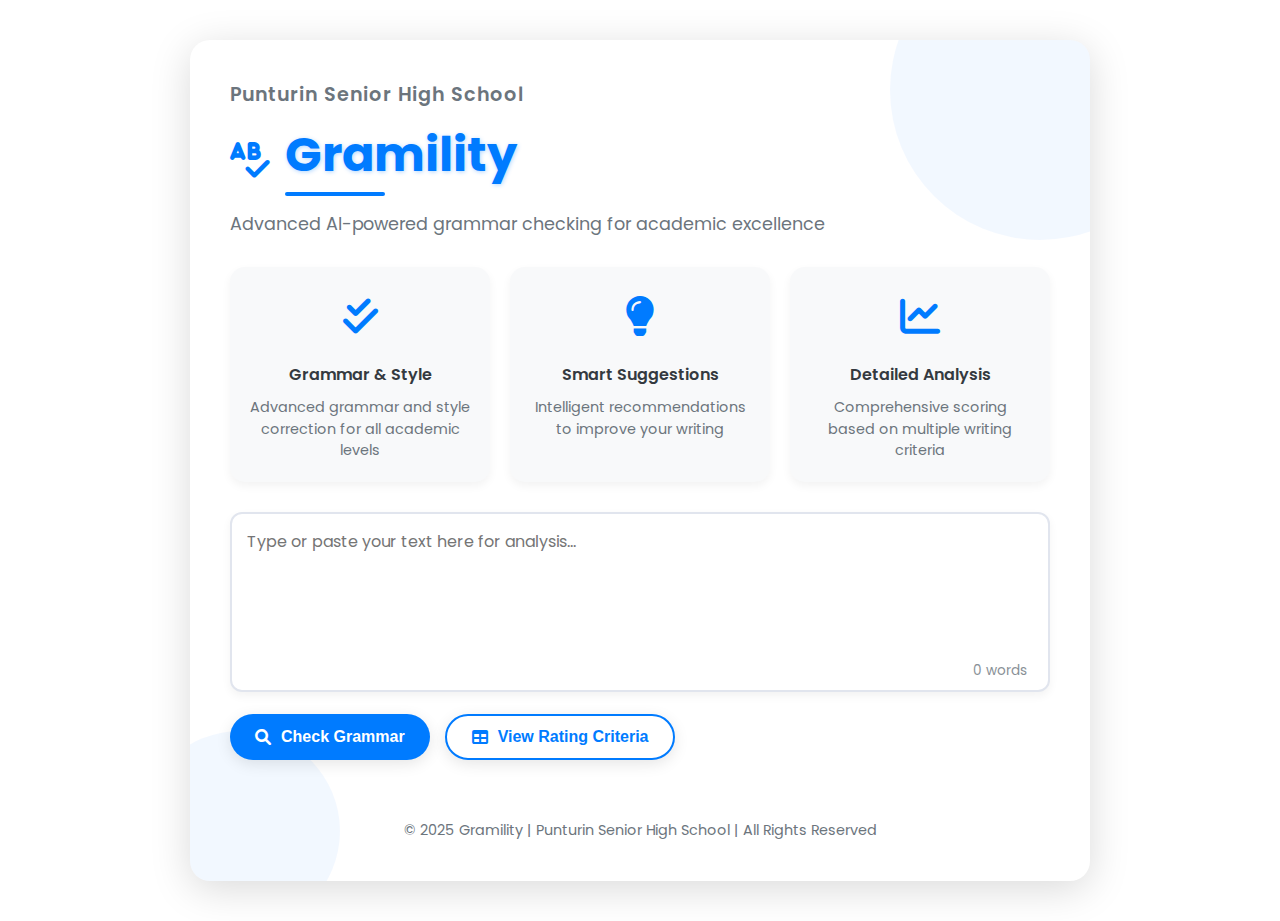
==== index.html @ a482ef55 "Update and rename Gramility 2.1.html to index.html" ====
<!DOCTYPE html>
<html lang="en">
<head>
    <meta charset="UTF-8">
    <meta name="viewport" content="width=device-width, initial-scale=1.0">
    <title>Gramility - Advanced Grammar Checker</title>
    <link rel="stylesheet" href="https://cdnjs.cloudflare.com/ajax/libs/font-awesome/6.0.0/css/all.min.css">
    <link rel="stylesheet" href="style.css">
    <script src="func.js"></script>
</head>
<body>
    <div class="container">
        <div class="decorative-circle circle-1"></div>
        <div class="decorative-circle circle-2"></div>
        
        <div class="header">
            <h2>Punturin Senior High School</h2>
            <div class="logo">
                <div class="logo-icon">
                    <i class="fas fa-spell-check"></i>
                </div>
                <h1>Gramility</h1>
            </div>
            <p class="tagline">Advanced AI-powered grammar checking for academic excellence</p>
        </div>
        
        <div class="features">
            <div class="feature-card">
                <div class="feature-icon">
                    <i class="fas fa-check-double"></i>
                </div>
                <div class="feature-title">Grammar & Style</div>
                <div class="feature-description">Advanced grammar and style correction for all academic levels</div>
            </div>
            <div class="feature-card">
                <div class="feature-icon">
                    <i class="fas fa-lightbulb"></i>
                </div>
                <div class="feature-title">Smart Suggestions</div>
                <div class="feature-description">Intelligent recommendations to improve your writing</div>
            </div>
            <div class="feature-card">
                <div class="feature-icon">
                    <i class="fas fa-chart-line"></i>
                </div>
                <div class="feature-title">Detailed Analysis</div>
                <div class="feature-description">Comprehensive scoring based on multiple writing criteria</div>
            </div>
        </div>
        
        <div class="input-section">
            <div class="textarea-container">
                <textarea id="textInput" placeholder="Type or paste your text here for analysis..."></textarea>
                <div class="word-counter">0 words</div>
            </div>
            <div class="buttons-container">
                <button class="btn-primary" onclick="checkGrammar()">
                    <i class="fas fa-search"></i> Check Grammar
                </button>
                <button class="btn-secondary" onclick="toggleTable()">
                    <i class="fas fa-table"></i> View Rating Criteria
                </button>
            </div>
            <div id="loadingMessage" class="loading" style="display: none;">
                <i class="fas fa-spinner fa-spin"></i> Analyzing your text...
            </div>
        </div>
        
        <div id="output" class="output-container" style="display: none;"></div>
        
        <div class="table-container" id="tableContainer">
            <div class="table-wrapper">
                <table>
                    <tr>
                        <th>Rating</th>
                        <th>Grammar & Mechanics</th>
                        <th>Coherence & Flow</th>
                        <th>Organization</th>
                        <th>Focus & Relevance</th>
                    </tr>
                    <tr>
                        <td><span class="rating-badge rating-excellent">Excellent (90%-100%)</span></td>
                        <td>No significant errors; proper punctuation, spelling, and structure</td>
                        <td>Ideas are logically connected; smooth transition</td>
                        <td>Clear structure with strong introduction, body, and conclusion</td>
                        <td>Stays completely on topic with strong, clear argument</td>
                    </tr>
                    <tr>
                        <td><span class="rating-badge rating-good">Good (70%-80%)</span></td>
                        <td>Few minor issues</td>
                        <td>Mostly logical; some choppy or unclear transitions</td>
                        <td>Mostly structured; minor issues in organization</td>
                        <td>Stays on topic</td>
                    </tr>
                    <tr>
                        <td><span class="rating-badge rating-satisfactory">Satisfactory (50%-60%)</span></td>
                        <td>Several noticeable errors; some impact on clarity</td>
                        <td>Ideas somewhat connected; transitions need improvement</td>
                        <td>Basic structure; lacks smooth progression</td>
                        <td>Mostly on topic but may have slight deviations</td>
                    </tr>
                    <tr>
                        <td><span class="rating-badge rating-needs-improvement">Needs Improvement (10%-40%)</span></td>
                        <td>Frequent grammatical errors; hard to understand</td>
                        <td>Disjointed ideas; lacks coherence</td>
                        <td>Poor structure; lacks clear introduction, body, or conclusion</td>
                        <td>Frequently off-topic; lacks clear argument</td>
                    </tr>
                </table>
            </div>
        </div>
        
        <div class="footer">
            <p>© 2025 Gramility | Punturin Senior High School | All Rights Reserved</p>
        </div>
    </div>
</body>
</html>
---- style.css ----
@import url("https://fonts.googleapis.com/css2?family=Poppins:wght@300;400;600;700&display=swap");

:root {
  --primary: #007bff;
  --primary-dark: #0056b3;
  --secondary: #6c757d;
  --success: #28a745;
  --info: #17a2b8;
  --warning: #ffc107;
  --danger: #dc3545;
  --light: #f8f9fa;
  --dark: #343a40;
}

* {
  box-sizing: border-box;
  margin: 0;
  padding: 0;
}

body {
  font-family: "Poppins", sans-serif;
  margin: 0;
  padding: 0;
  background: url(https://img.freepik.com/premium-photo/blue-background-with-many-white-circles_1203126-9977.jpg);
  background-size: cover;
  background-position: center;
  background-attachment: fixed;

  color: #333;
  min-height: 100vh;
  display: flex;
  justify-content: center;
  align-items: center;
  overflow-x: hidden;
}

.container {
  max-width: 900px;
  width: 95%;
  padding: 40px;
  background: url(https://img.freepik.com/premium-photo/white-cloud-with-blue-background-white-shadow_1278706-49197.jpg);
  box-shadow: 0px 8px 40px rgba(0, 0, 0, 0.15);
  border-radius: 20px;
  animation: fadeIn 1s ease;
  position: relative;
  overflow: hidden;
  margin: 40px 0;
}

.decorative-circle {
  position: absolute;
  border-radius: 50%;
  background: rgba(0, 123, 255, 0.05);
  z-index: 0;
}

.circle-1 {
  width: 300px;
  height: 300px;
  top: -100px;
  right: -100px;
}

.circle-2 {
  width: 200px;
  height: 200px;
  bottom: -50px;
  left: -50px;
}

.header {
  margin-bottom: 30px;
  position: relative;
  z-index: 1;
}

.logo {
  display: flex;
  align-items: center;
  margin-bottom: 10px;
}

.logo-icon {
  font-size: 2.2rem;
  color: var(--primary);
  margin-right: 15px;
}

h2 {
  color: var(--secondary);
  font-weight: 600;
  font-size: 1.2rem;
  letter-spacing: 1px;
  margin-bottom: 10px;
}

h1 {
  color: var(--primary);
  text-shadow: 1px 1px 4px rgba(0, 123, 255, 0.3);
  font-weight: 700;
  font-size: 3rem;
  margin-bottom: 10px;
  position: relative;
  display: inline-block;
}

h1::after {
  content: "";
  position: absolute;
  bottom: -5px;
  left: 0;
  width: 100px;
  height: 4px;
  background: var(--primary);
  border-radius: 2px;
}

.tagline {
  color: var(--secondary);
  font-size: 1.1rem;
  margin-bottom: 30px;
}

.input-section {
  position: relative;
  z-index: 1;
  margin-bottom: 30px;
}

.textarea-container {
  position: relative;
  margin-bottom: 15px;
}

textarea {
  width: 100%;
  height: 180px;
  padding: 15px;
  font-size: 16px;
  border: 2px solid #e1e5ee;
  border-radius: 12px;
  transition: all 0.3s;
  resize: none;
  font-family: "Poppins", sans-serif;
  box-shadow: 0 4px 10px rgba(0, 0, 0, 0.05);
}

textarea:focus {
  border-color: var(--primary);
  box-shadow: 0 4px 15px rgba(0, 123, 255, 0.15);
  outline: none;
}

.word-counter {
  position: absolute;
  bottom: 15px;
  right: 15px;
  color: var(--secondary);
  font-size: 0.85rem;
  background: white;
  padding: 3px 8px;
  border-radius: 15px;
  opacity: 0.8;
}

.buttons-container {
  display: flex;
  gap: 15px;
  flex-wrap: wrap;
}

button {
  padding: 12px 25px;
  font-size: 16px;
  cursor: pointer;
  border: none;
  border-radius: 30px;
  transition: all 0.3s ease;
  font-weight: 600;
  display: flex;
  align-items: center;
  justify-content: center;
  gap: 10px;
  box-shadow: 0 4px 15px rgba(0, 0, 0, 0.1);
}

.btn-primary {
  background-color: var(--primary);
  color: white;
}

.btn-primary:hover {
  background-color: var(--primary-dark);
  transform: translateY(-3px);
}

.btn-secondary {
  background-color: white;
  color: var(--primary);
  border: 2px solid var(--primary);
}

.btn-secondary:hover {
  background-color: rgba(0, 123, 255, 0.1);
  transform: translateY(-3px);
}

button:active {
  transform: translateY(0);
}

.loading {
  display: flex;
  align-items: center;
  gap: 10px;
  font-style: italic;
  color: var(--primary);
  margin-top: 20px;
  animation: pulse 1.5s infinite;
}

@keyframes pulse {
  0% {
    opacity: 0.6;
  }
  50% {
    opacity: 1;
  }
  100% {
    opacity: 0.6;
  }
}

.output-container {
  margin-top: 30px;
  background-color: #f0f8ff;
  padding: 25px;
  border-radius: 15px;
  box-shadow: 0 5px 15px rgba(0, 123, 255, 0.1);
  position: relative;
  z-index: 1;
  border-left: 5px solid var(--primary);
}

.output-container h3 {
  color: var(--primary);
  margin-bottom: 15px;
  font-size: 1.5rem;
  font-weight: 600;
}

.output-container p {
  color: #333;
  margin-bottom: 12px;
  line-height: 1.6;
}

.result-item {
  display: flex;
  gap: 15px;
  margin-bottom: 15px;
  align-items: flex-start;
}

.result-icon {
  font-size: 1.5rem;
  color: var(--primary);
  min-width: 30px;
}

.suggestions-list {
  list-style-type: none;
  padding-left: 15px;
}

.suggestions-list li {
  position: relative;
  padding-left: 20px;
  margin-bottom: 8px;
  line-height: 1.6;
}

.suggestions-list li::before {
  content: "\f00c";
  font-family: "Font Awesome 6 Free";
  font-weight: 900;
  position: absolute;
  left: 0;
  top: 3px;
  color: var(--success);
  font-size: 0.9rem;
}

.rating-badge {
  display: inline-block;
  padding: 5px 15px;
  border-radius: 20px;
  font-weight: 600;
  font-size: 0.9rem;
  color: white;
  background-color: var(--primary);
}

.rating-excellent {
  background-color: var(--success);
}

.rating-good {
  background-color: var(--info);
}

.rating-satisfactory {
  background-color: var(--warning);
  color: #333;
}

.rating-needs-improvement {
  background-color: var(--danger);
}

.table-container {
  overflow: hidden;
  max-height: 0;
  transition: max-height 0.5s ease-in-out;
  position: relative;
  z-index: 1;
}

.table-wrapper {
  max-height: 400px;
  overflow-y: auto;
  margin-top: 15px;
  border: 1px solid #e1e5ee;
  border-radius: 15px;
  background: var(--light);
  box-shadow: 0 5px 15px rgba(0, 0, 0, 0.05);
}

table {
  width: 100%;
  border-collapse: collapse;
  font-size: 14px;
}

th,
td {
  padding: 15px;
  text-align: left;
  border: 1px solid #e1e5ee;
}

th {
  background-color: var(--primary);
  color: white;
  font-weight: 600;
  white-space: nowrap;
}

tr:nth-child(even) {
  background-color: rgba(0, 123, 255, 0.05);
}

tr:hover {
  background-color: rgba(0, 123, 255, 0.1);
}

.show {
  max-height: 600px;
}

.footer {
  margin-top: 30px;
  text-align: center;
  color: var(--secondary);
  font-size: 0.9rem;
  position: relative;
  z-index: 1;
}

.features {
  display: flex;
  justify-content: space-between;
  margin: 30px 0;
  flex-wrap: wrap;
  gap: 20px;
}

.feature-card {
  flex: 1;
  min-width: 180px;
  background: var(--light);
  padding: 20px;
  border-radius: 15px;
  box-shadow: 0 4px 10px rgba(0, 0, 0, 0.05);
  text-align: center;
  transition: transform 0.3s;
}

.feature-card:hover {
  transform: translateY(-5px);
}

.feature-icon {
  font-size: 2.5rem;
  color: var(--primary);
  margin-bottom: 15px;
}

.feature-title {
  font-weight: 600;
  color: var(--dark);
  margin-bottom: 10px;
}

.feature-description {
  color: var(--secondary);
  font-size: 0.9rem;
  line-height: 1.5;
}

@keyframes fadeIn {
  0% {
    opacity: 0;
    transform: translateY(20px);
  }
  100% {
    opacity: 1;
    transform: translateY(0);
  }
}

@media (max-width: 768px) {
  .container {
    padding: 30px;
    width: 90%;
  }

  h1 {
    font-size: 2.5rem;
  }

  .features {
    flex-direction: column;
  }

  .feature-card {
    width: 100%;
  }
}

/* Styles for highlighted errors and tooltips */
.highlighted-text {
  line-height: 1.6;
  background-color: #f9f9f9;
  padding: 15px;
  border-radius: 8px;
  margin-top: 10px;
  white-space: pre-wrap;
  max-height: 300px;
  overflow-y: auto;
  font-family: inherit;
  word-wrap: break-word;
  text-align: left;
}

.error-highlight {
  position: relative;
  background-color: rgba(255, 87, 87, 0.2);
  border-bottom: 1px dotted #ff5757;
  cursor: pointer;
  padding: 0;
  margin: 0;
  display: inline;
  white-space: normal;
}

.error-tooltip {
  visibility: hidden;
  position: absolute;
  bottom: 125%;
  left: 50%;
  transform: translateX(-50%);
  background-color: #333;
  color: white;
  text-align: center;
  padding: 10px;
  border-radius: 6px;
  width: 200px;
  z-index: 9999;
  opacity: 0;
  transition: opacity 0.3s;
  font-size: 0.9em;
  box-shadow: 0 4px 8px rgba(0, 0, 0, 0.2);
  white-space: normal;
  line-height: 1.4;
}

.error-tooltip::after {
  content: "";
  position: absolute;
  top: 100%;
  left: 50%;
  margin-left: -8px;
  border-width: 8px;
  border-style: solid;
  border-color: #333 transparent transparent transparent;
}

.error-highlight:hover .error-tooltip {
  visibility: visible;
  opacity: 1;
}
/* Additional styles for the grammar check output */
.result-item {
  margin-bottom: 20px;
  animation: fadeIn 0.5s ease forwards;
  animation-delay: 0.2s;
  opacity: 0;
}
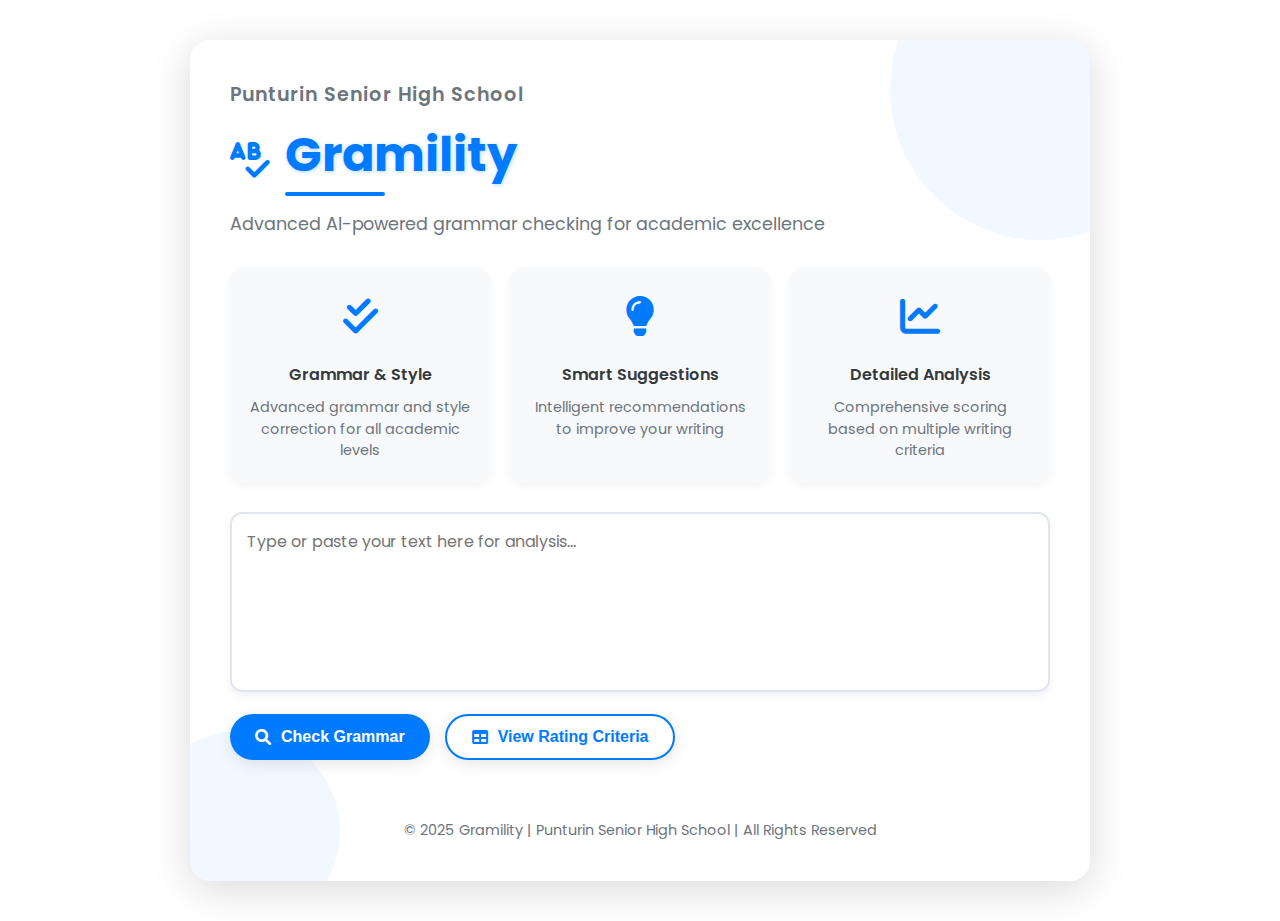
==== commit 486fd4d1: "Update index.html Word counter remoeved" ====
--- a/index.html
+++ b/index.html
@@ -51,7 +51,6 @@
         <div class="input-section">
             <div class="textarea-container">
                 <textarea id="textInput" placeholder="Type or paste your text here for analysis..."></textarea>
-                <div class="word-counter">0 words</div>
             </div>
             <div class="buttons-container">
                 <button class="btn-primary" onclick="checkGrammar()">
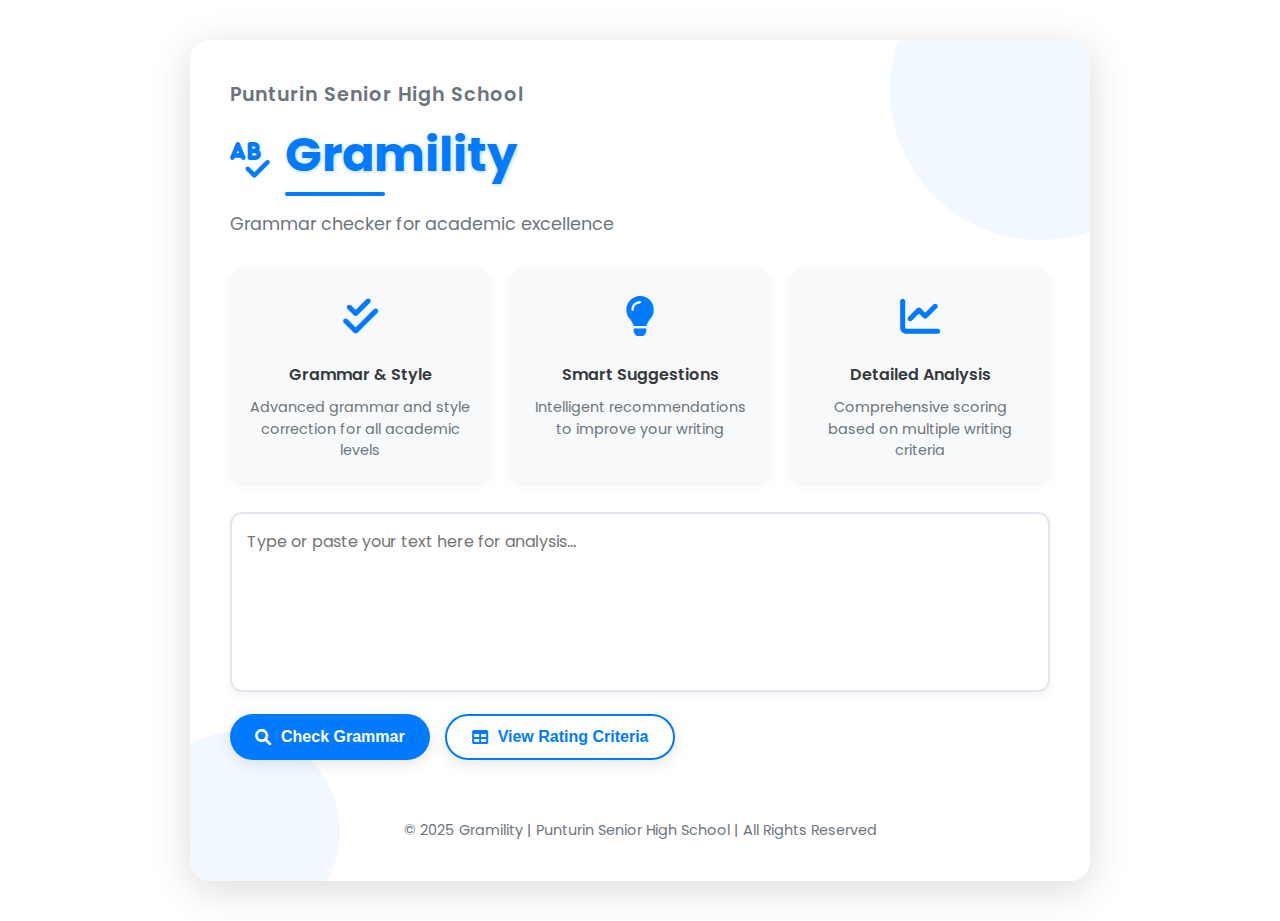
==== commit 10487d55: "Update index.html" ====
--- a/index.html
+++ b/index.html
@@ -21,7 +21,7 @@
                 </div>
                 <h1>Gramility</h1>
             </div>
-            <p class="tagline">Advanced AI-powered grammar checking for academic excellence</p>
+            <p class="tagline">Grammar checker for academic excellence</p>
         </div>
         
         <div class="features">
@@ -115,3 +115,6 @@
     </div>
 </body>
 </html>
+
+
+
